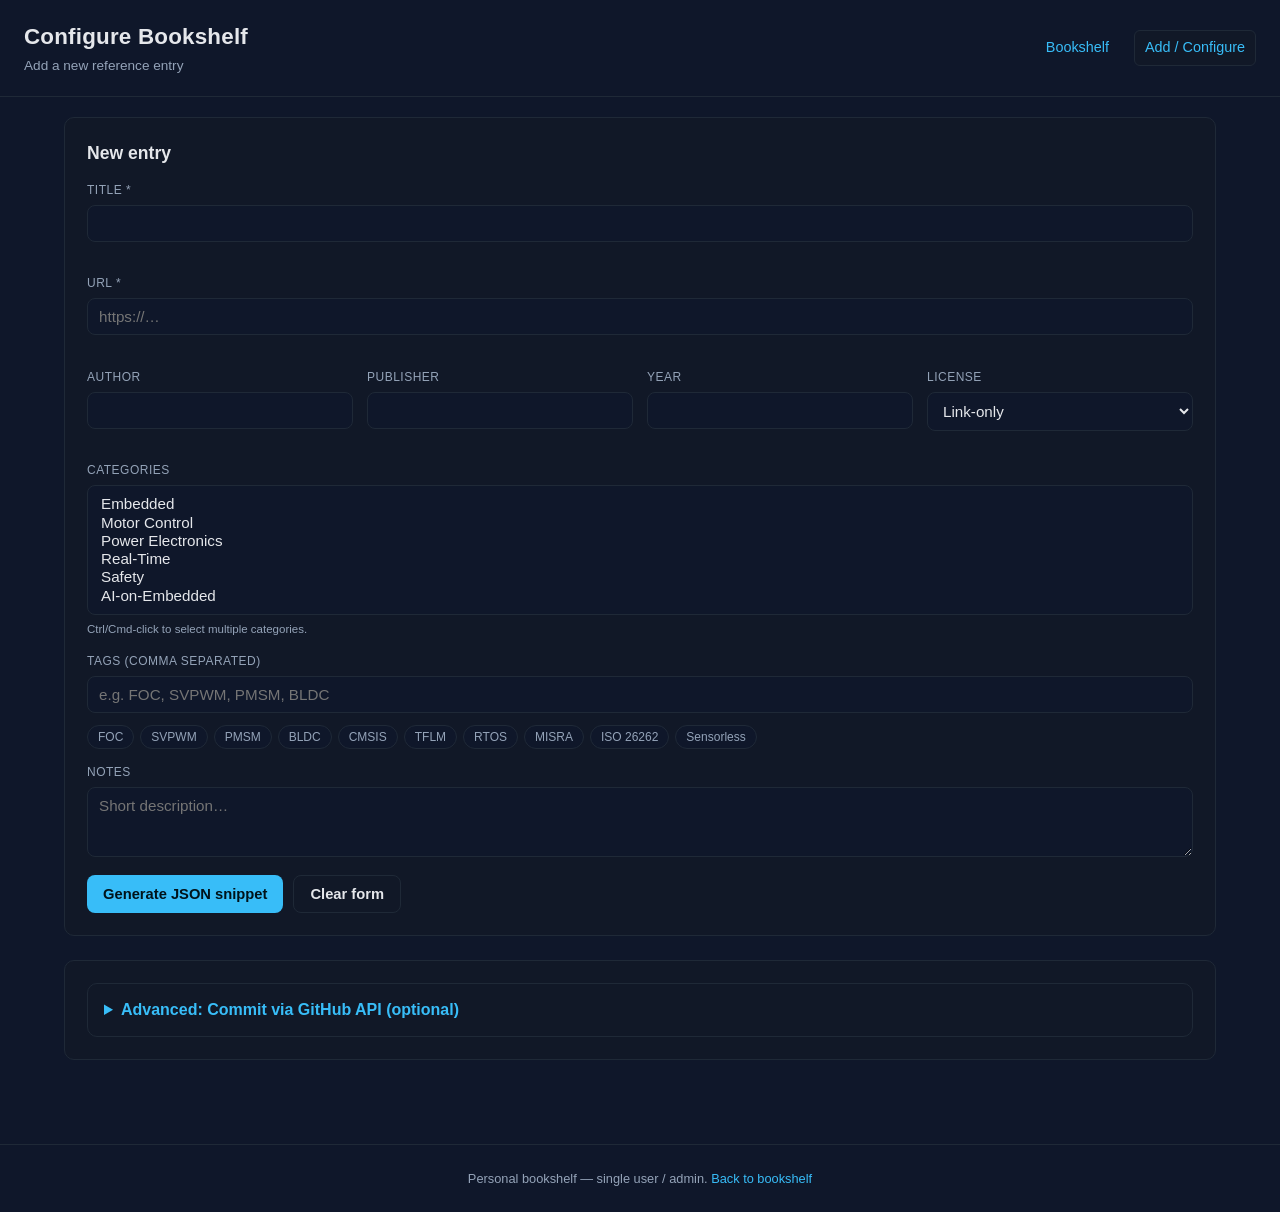
==== pages/books-config.html @ e0b72f69 "Initial bookshelf app: pages, css, js, seed data" ====
<!DOCTYPE html>
<html lang="en">
<head>
  <meta charset="UTF-8" />
  <meta name="viewport" content="width=device-width, initial-scale=1.0" />
  <title>Configure Bookshelf — Add Entry</title>
  <meta name="description" content="Add a new entry to the personal embedded/motor control bookshelf." />
  <link rel="stylesheet" href="../css/bookshelf.css" />
</head>
<body>
  <a class="skip-link" href="#main-content">Skip to content</a>

  <header class="page-header">
    <div>
      <h1>Configure Bookshelf</h1>
      <div class="subtitle">Add a new reference entry</div>
    </div>
    <nav class="header-nav" aria-label="Primary">
      <a href="bookshelf.html">Bookshelf</a>
      <a href="books-config.html" class="active">Add / Configure</a>
    </nav>
  </header>

  <main id="main-content">

    <section class="form-card">
      <h2>New entry</h2>
      <form id="book-form" novalidate>
        <div class="form-grid">

          <div class="control-group full-width">
            <label for="field-title">Title <span aria-hidden="true">*</span></label>
            <input type="text" id="field-title" name="title" required maxlength="200" />
            <div class="field-error" id="error-title"></div>
          </div>

          <div class="control-group full-width">
            <label for="field-url">URL <span aria-hidden="true">*</span></label>
            <input type="url" id="field-url" name="url" required placeholder="https://…" />
            <div class="field-error" id="error-url"></div>
          </div>

          <div class="control-group">
            <label for="field-author">Author</label>
            <input type="text" id="field-author" name="author" maxlength="150" />
          </div>

          <div class="control-group">
            <label for="field-publisher">Publisher</label>
            <input type="text" id="field-publisher" name="publisher" maxlength="150" />
          </div>

          <div class="control-group">
            <label for="field-year">Year</label>
            <input type="number" id="field-year" name="year" min="1900" max="2100" step="1" />
            <div class="field-error" id="error-year"></div>
          </div>

          <div class="control-group">
            <label for="field-license">License</label>
            <select id="field-license" name="license">
              <option value="Link-only">Link-only</option>
              <option value="Open Access">Open Access</option>
              <option value="CC-BY">CC-BY</option>
              <option value="CC-BY-SA">CC-BY-SA</option>
              <option value="Proprietary">Proprietary</option>
              <option value="Other">Other</option>
            </select>
          </div>

          <div class="control-group full-width">
            <label for="field-categories">Categories</label>
            <select id="field-categories" name="categories" multiple size="6">
              <option value="Embedded">Embedded</option>
              <option value="Motor Control">Motor Control</option>
              <option value="Power Electronics">Power Electronics</option>
              <option value="Real-Time">Real-Time</option>
              <option value="Safety">Safety</option>
              <option value="AI-on-Embedded">AI-on-Embedded</option>
            </select>
            <span class="hint">Ctrl/Cmd-click to select multiple categories.</span>
          </div>

          <div class="control-group full-width">
            <label for="field-tags">Tags (comma separated)</label>
            <input
              type="text"
              id="field-tags"
              name="tags"
              placeholder="e.g. FOC, SVPWM, PMSM, BLDC"
            />
            <div class="chips-helper" id="tag-chip-helper" aria-label="Common tags, click to insert">
              <button type="button" data-tag="FOC">FOC</button>
              <button type="button" data-tag="SVPWM">SVPWM</button>
              <button type="button" data-tag="PMSM">PMSM</button>
              <button type="button" data-tag="BLDC">BLDC</button>
              <button type="button" data-tag="CMSIS">CMSIS</button>
              <button type="button" data-tag="TFLM">TFLM</button>
              <button type="button" data-tag="RTOS">RTOS</button>
              <button type="button" data-tag="MISRA">MISRA</button>
              <button type="button" data-tag="ISO 26262">ISO 26262</button>
              <button type="button" data-tag="Sensorless">Sensorless</button>
            </div>
          </div>

          <div class="control-group full-width">
            <label for="field-notes">Notes</label>
            <textarea id="field-notes" name="notes" maxlength="400" placeholder="Short description…"></textarea>
          </div>
        </div>

        <div class="form-actions">
          <button type="submit" class="btn" id="generate-btn">Generate JSON snippet</button>
          <button type="button" class="btn secondary" id="clear-form-btn">Clear form</button>
        </div>
      </form>
    </section>

    <section class="form-card" id="snippet-section" hidden>
      <h2>Generated entry</h2>
      <p class="hint">
        Open <code>assets/books/books.json</code>, paste this object into the
        <code>"books"</code> array (keep the JSON valid — add a comma after the
        previous entry if needed), then commit.
      </p>
      <div id="duplicate-notice"></div>
      <pre class="snippet-box" id="snippet-output" tabindex="0"></pre>
      <div class="form-actions">
        <button type="button" class="btn secondary" id="copy-snippet-btn">Copy to clipboard</button>
      </div>
    </section>

    <section class="form-card">
      <details class="advanced-panel" id="advanced-panel">
        <summary>Advanced: Commit via GitHub API (optional)</summary>
        <div style="margin-top: 14px;">
          <div class="notice warn">
            <strong>Token handling notice:</strong> Your Personal Access Token is
            kept only in an in-memory JavaScript variable for this page session.
            It is never written to localStorage, sessionStorage, cookies, or sent
            anywhere except directly to <code>api.github.com</code> from your
            browser. Reloading or closing this tab clears it. Use a short-lived,
            fine-grained token scoped to this repository only
            (<code>contents: write</code>), and revoke it when you're done.
          </div>

          <div class="form-grid">
            <div class="control-group">
              <label for="field-owner">Repo owner</label>
              <input type="text" id="field-owner" value="" placeholder="github-username" />
            </div>
            <div class="control-group">
              <label for="field-repo">Repo name</label>
              <input type="text" id="field-repo" value="" placeholder="Bookshelf" />
            </div>
            <div class="control-group">
              <label for="field-branch">Branch</label>
              <input type="text" id="field-branch" value="main" />
            </div>
            <div class="control-group full-width">
              <label for="field-token">GitHub Personal Access Token</label>
              <input type="password" id="field-token" autocomplete="off" placeholder="ghp_… (not stored)" />
            </div>
          </div>

          <div class="form-actions">
            <button type="button" class="btn" id="commit-api-btn">Commit via GitHub API</button>
          </div>

          <div class="api-status-log" id="api-status-log" aria-live="polite">Ready.</div>
        </div>
      </details>
    </section>
  </main>

  <footer class="site-footer">
    Personal bookshelf — single user / admin. <a href="bookshelf.html">Back to bookshelf</a>
  </footer>

  <script src="../js/books-config.js"></script>
</body>
</html>
---- css/bookshelf.css ----
/* ==========================================================================
   Bookshelf - Dark Theme Stylesheet
   Shared by pages/bookshelf.html and pages/books-config.html
   ========================================================================== */

:root {
  --bg: #0f172a;
  --card: #111827;
  --border: #1f2937;
  --text: #e5e7eb;
  --muted: #94a3b8;
  --accent: #38bdf8;
  --accent-dark: #0284c7;
  --danger: #f87171;
  --success: #4ade80;
  --radius: 10px;
  --shadow: 0 1px 3px rgba(0, 0, 0, 0.4), 0 4px 14px rgba(0, 0, 0, 0.25);
}

* {
  box-sizing: border-box;
}

html, body {
  margin: 0;
  padding: 0;
}

body {
  background-color: var(--bg);
  color: var(--text);
  font-family: "Segoe UI", Roboto, Helvetica, Arial, sans-serif;
  line-height: 1.5;
  min-height: 100vh;
}

a {
  color: var(--accent);
  text-decoration: none;
}

a:hover,
a:focus {
  text-decoration: underline;
}

/* Focus visibility for accessibility */
a:focus-visible,
button:focus-visible,
input:focus-visible,
select:focus-visible,
textarea:focus-visible,
[tabindex]:focus-visible {
  outline: 3px solid var(--accent);
  outline-offset: 2px;
}

.skip-link {
  position: absolute;
  left: -999px;
  top: 0;
  background: var(--accent);
  color: #00131a;
  padding: 8px 12px;
  border-radius: 6px;
  z-index: 100;
}

.skip-link:focus {
  left: 8px;
  top: 8px;
}

/* ---------------- Layout shell ---------------- */

.page-header {
  border-bottom: 1px solid var(--border);
  padding: 20px 24px;
  display: flex;
  flex-wrap: wrap;
  align-items: center;
  justify-content: space-between;
  gap: 12px;
}

.page-header h1 {
  margin: 0;
  font-size: 1.4rem;
  font-weight: 600;
  letter-spacing: 0.2px;
}

.page-header .subtitle {
  color: var(--muted);
  font-size: 0.85rem;
  margin-top: 2px;
}

.header-nav {
  display: flex;
  gap: 14px;
  font-size: 0.9rem;
}

.header-nav a {
  padding: 6px 10px;
  border-radius: 6px;
  border: 1px solid transparent;
}

.header-nav a.active,
.header-nav a:hover {
  border-color: var(--border);
  background: var(--card);
  text-decoration: none;
}

main {
  max-width: 1200px;
  margin: 0 auto;
  padding: 20px 24px 60px;
}

footer.site-footer {
  text-align: center;
  color: var(--muted);
  font-size: 0.8rem;
  padding: 24px;
  border-top: 1px solid var(--border);
}

/* ---------------- Controls / filter bar ---------------- */

.controls {
  background: var(--card);
  border: 1px solid var(--border);
  border-radius: var(--radius);
  padding: 16px;
  margin-bottom: 20px;
  display: grid;
  gap: 14px;
  grid-template-columns: repeat(auto-fit, minmax(200px, 1fr));
}

.control-group {
  display: flex;
  flex-direction: column;
  gap: 6px;
  min-width: 0;
}

.control-group label {
  font-size: 0.75rem;
  text-transform: uppercase;
  letter-spacing: 0.5px;
  color: var(--muted);
}

input[type="text"],
input[type="search"],
input[type="number"],
input[type="url"],
input[type="password"],
select,
textarea {
  background: var(--bg);
  border: 1px solid var(--border);
  color: var(--text);
  border-radius: 8px;
  padding: 9px 11px;
  font-size: 0.95rem;
  font-family: inherit;
  width: 100%;
}

select[multiple] {
  min-height: 110px;
}

textarea {
  resize: vertical;
  min-height: 70px;
}

.control-group .hint {
  font-size: 0.72rem;
  color: var(--muted);
}

.results-meta {
  display: flex;
  justify-content: space-between;
  align-items: baseline;
  flex-wrap: wrap;
  gap: 8px;
  margin-bottom: 14px;
  color: var(--muted);
  font-size: 0.85rem;
}

.results-meta button {
  background: transparent;
  border: 1px solid var(--border);
  color: var(--muted);
  border-radius: 6px;
  padding: 5px 10px;
  cursor: pointer;
  font-size: 0.8rem;
}

.results-meta button:hover {
  color: var(--text);
  border-color: var(--accent);
}

/* ---------------- Cards / grid ---------------- */

.group-heading {
  font-size: 1rem;
  color: var(--accent);
  margin: 28px 0 12px;
  padding-bottom: 6px;
  border-bottom: 1px solid var(--border);
}

.group-heading:first-of-type {
  margin-top: 8px;
}

.book-grid {
  display: grid;
  grid-template-columns: repeat(auto-fill, minmax(260px, 1fr));
  gap: 16px;
}

.book-card {
  background: var(--card);
  border: 1px solid var(--border);
  border-radius: var(--radius);
  padding: 16px;
  box-shadow: var(--shadow);
  display: flex;
  flex-direction: column;
  gap: 8px;
  min-height: 100%;
}

.book-card h3 {
  margin: 0;
  font-size: 1.02rem;
  line-height: 1.35;
}

.book-card h3 a {
  color: var(--text);
}

.book-card h3 a:hover,
.book-card h3 a:focus {
  color: var(--accent);
}

.book-meta-line {
  color: var(--muted);
  font-size: 0.83rem;
}

.book-notes {
  font-size: 0.85rem;
  color: var(--text);
  opacity: 0.9;
  margin: 0;
}

.tag-row {
  display: flex;
  flex-wrap: wrap;
  gap: 6px;
  margin-top: auto;
  padding-top: 8px;
}

.tag-chip {
  background: rgba(56, 189, 248, 0.12);
  color: var(--accent);
  border: 1px solid rgba(56, 189, 248, 0.35);
  border-radius: 999px;
  padding: 2px 9px;
  font-size: 0.72rem;
  white-space: nowrap;
}

.category-chip {
  background: rgba(148, 163, 184, 0.12);
  color: var(--muted);
  border: 1px solid var(--border);
  border-radius: 999px;
  padding: 2px 9px;
  font-size: 0.72rem;
  white-space: nowrap;
}

.book-card .card-footer-link {
  font-size: 0.8rem;
  color: var(--accent);
}

/* ---------------- States ---------------- */

.state-message {
  text-align: center;
  padding: 50px 20px;
  color: var(--muted);
  border: 1px dashed var(--border);
  border-radius: var(--radius);
  background: var(--card);
}

.state-message.error {
  color: var(--danger);
  border-color: rgba(248, 113, 113, 0.4);
}

.state-message strong {
  display: block;
  color: var(--text);
  font-size: 1rem;
  margin-bottom: 6px;
}

/* ---------------- Buttons ---------------- */

.btn {
  display: inline-flex;
  align-items: center;
  justify-content: center;
  gap: 6px;
  background: var(--accent);
  color: #00131a;
  border: none;
  border-radius: 8px;
  padding: 10px 16px;
  font-size: 0.92rem;
  font-weight: 600;
  cursor: pointer;
}

.btn:hover {
  background: var(--accent-dark);
}

.btn.secondary {
  background: transparent;
  color: var(--text);
  border: 1px solid var(--border);
}

.btn.secondary:hover {
  border-color: var(--accent);
  color: var(--accent);
}

.btn.danger {
  background: var(--danger);
  color: #200505;
}

.btn[disabled] {
  opacity: 0.5;
  cursor: not-allowed;
}

/* ---------------- Form (config page) ---------------- */

.form-card {
  background: var(--card);
  border: 1px solid var(--border);
  border-radius: var(--radius);
  padding: 22px;
  margin-bottom: 24px;
}

.form-card h2 {
  margin-top: 0;
  font-size: 1.1rem;
}

.form-grid {
  display: grid;
  grid-template-columns: repeat(auto-fit, minmax(220px, 1fr));
  gap: 14px;
}

.form-grid .full-width {
  grid-column: 1 / -1;
}

.field-error {
  color: var(--danger);
  font-size: 0.78rem;
  min-height: 1em;
}

.chips-helper {
  display: flex;
  flex-wrap: wrap;
  gap: 6px;
  margin-top: 6px;
}

.chips-helper button {
  background: var(--bg);
  border: 1px solid var(--border);
  color: var(--muted);
  border-radius: 999px;
  padding: 4px 10px;
  font-size: 0.75rem;
  cursor: pointer;
}

.chips-helper button:hover {
  border-color: var(--accent);
  color: var(--accent);
}

.form-actions {
  display: flex;
  gap: 10px;
  flex-wrap: wrap;
  margin-top: 18px;
}

.snippet-box {
  background: var(--bg);
  border: 1px solid var(--border);
  border-radius: 8px;
  padding: 14px;
  font-family: "SFMono-Regular", Consolas, "Liberation Mono", Menlo, monospace;
  font-size: 0.82rem;
  white-space: pre-wrap;
  word-break: break-word;
  max-height: 320px;
  overflow: auto;
}

.notice {
  border-radius: 8px;
  padding: 12px 14px;
  font-size: 0.85rem;
  margin: 10px 0;
  border: 1px solid var(--border);
}

.notice.warn {
  border-color: rgba(248, 113, 113, 0.4);
  color: #fecaca;
  background: rgba(248, 113, 113, 0.08);
}

.notice.info {
  border-color: rgba(56, 189, 248, 0.35);
  color: #bae6fd;
  background: rgba(56, 189, 248, 0.06);
}

.notice.success {
  border-color: rgba(74, 222, 128, 0.4);
  color: #bbf7d0;
  background: rgba(74, 222, 128, 0.07);
}

details.advanced-panel {
  border: 1px solid var(--border);
  border-radius: var(--radius);
  background: var(--card);
  padding: 14px 16px;
}

details.advanced-panel summary {
  cursor: pointer;
  font-weight: 600;
  color: var(--accent);
}

.api-status-log {
  font-family: monospace;
  font-size: 0.78rem;
  background: var(--bg);
  border: 1px solid var(--border);
  border-radius: 8px;
  padding: 10px 12px;
  margin-top: 10px;
  max-height: 160px;
  overflow: auto;
  color: var(--muted);
}

.visually-hidden {
  position: absolute;
  width: 1px;
  height: 1px;
  overflow: hidden;
  clip: rect(0 0 0 0);
  white-space: nowrap;
}

/* ---------------- Responsive ---------------- */

@media (max-width: 480px) {
  .page-header {
    padding: 16px;
  }

  main {
    padding: 16px 14px 50px;
  }

  .book-grid {
    grid-template-columns: 1fr;
  }

  .controls {
    grid-template-columns: 1fr;
  }

  .form-actions {
    flex-direction: column;
  }

  .form-actions .btn {
    width: 100%;
  }
}
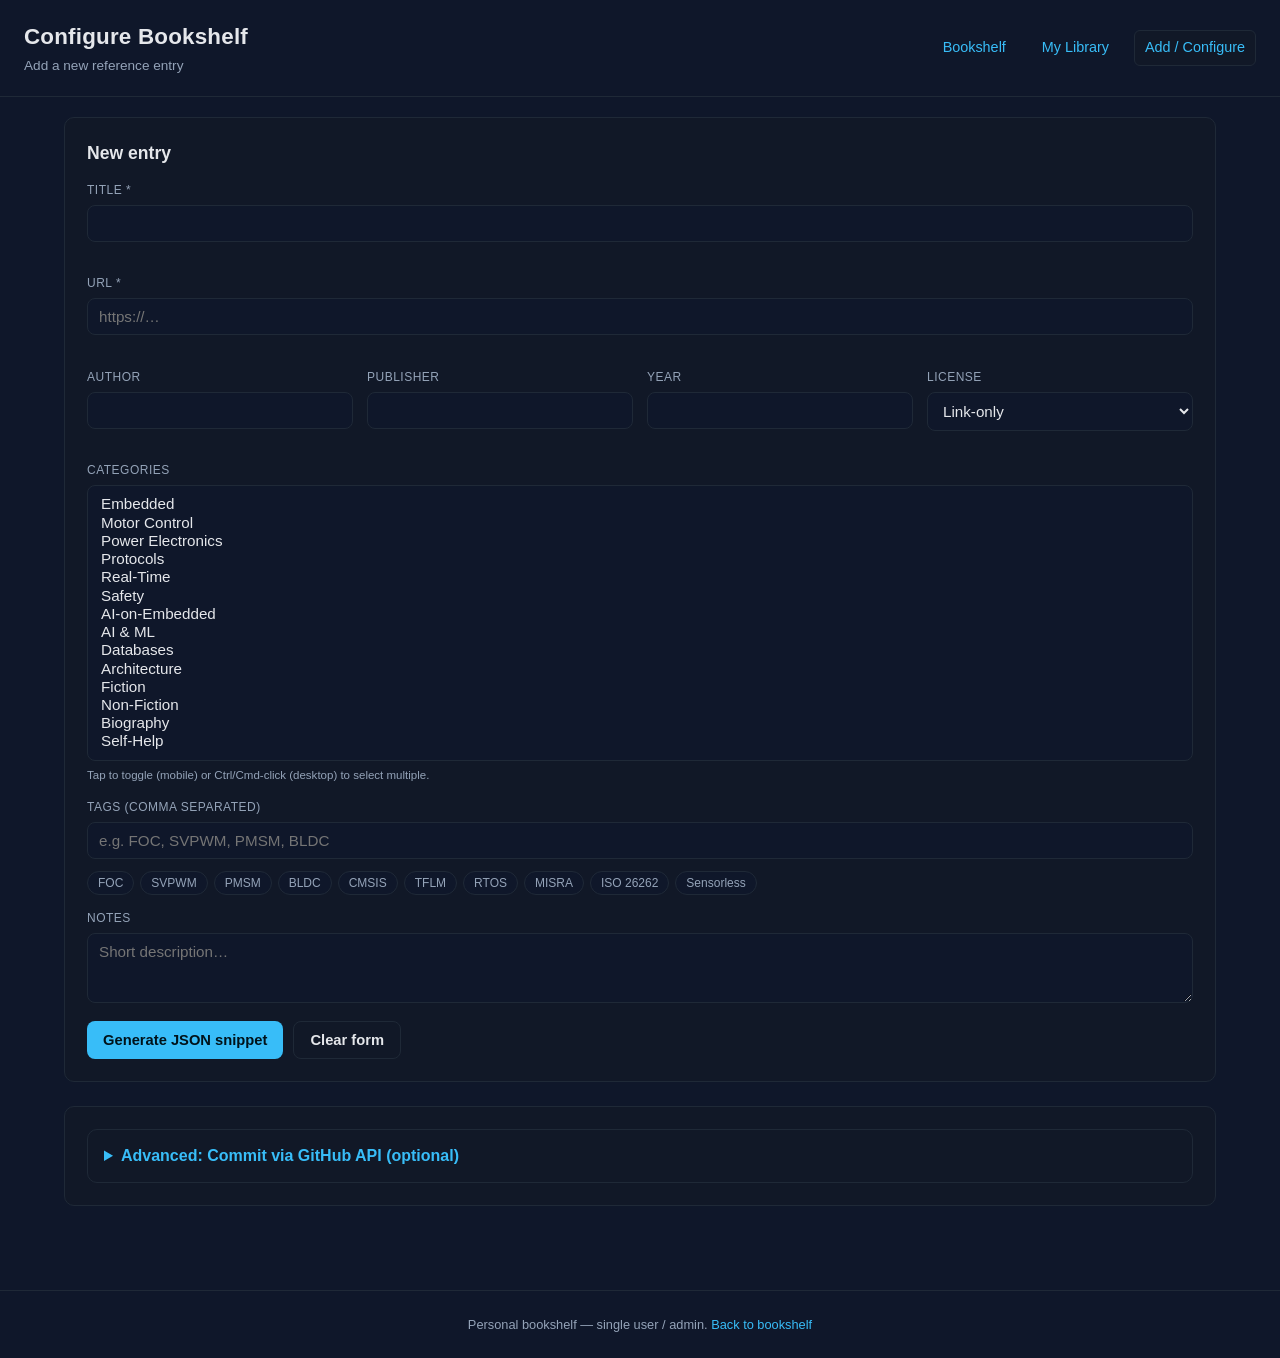
==== commit 4979f9a9: "Add mobile responsiveness, 48 new references, Library tab, and PDF reader - Mobile: pointer:coarse t" ====
--- a/pages/books-config.html
+++ b/pages/books-config.html
@@ -17,6 +17,7 @@
     </div>
     <nav class="header-nav" aria-label="Primary">
       <a href="bookshelf.html">Bookshelf</a>
+      <a href="library.html">My Library</a>
       <a href="books-config.html" class="active">Add / Configure</a>
     </nav>
   </header>
@@ -70,15 +71,23 @@
 
           <div class="control-group full-width">
             <label for="field-categories">Categories</label>
-            <select id="field-categories" name="categories" multiple size="6">
+            <select id="field-categories" name="categories" multiple size="14">
               <option value="Embedded">Embedded</option>
               <option value="Motor Control">Motor Control</option>
               <option value="Power Electronics">Power Electronics</option>
+              <option value="Protocols">Protocols</option>
               <option value="Real-Time">Real-Time</option>
               <option value="Safety">Safety</option>
               <option value="AI-on-Embedded">AI-on-Embedded</option>
+              <option value="AI & ML">AI &amp; ML</option>
+              <option value="Databases">Databases</option>
+              <option value="Architecture">Architecture</option>
+              <option value="Fiction">Fiction</option>
+              <option value="Non-Fiction">Non-Fiction</option>
+              <option value="Biography">Biography</option>
+              <option value="Self-Help">Self-Help</option>
             </select>
-            <span class="hint">Ctrl/Cmd-click to select multiple categories.</span>
+            <span class="hint">Tap to toggle (mobile) or Ctrl/Cmd-click (desktop) to select multiple.</span>
           </div>
 
           <div class="control-group full-width">
--- a/css/bookshelf.css
+++ b/css/bookshelf.css
@@ -504,15 +504,335 @@
   white-space: nowrap;
 }
 
+/* ---------------- Library toggle button on bookshelf cards ---------------- */
+
+.card-footer-actions {
+  margin-left: auto;
+  display: inline-flex;
+  align-items: center;
+  gap: 8px;
+  flex-shrink: 0;
+}
+
+.lib-toggle-btn {
+  background: transparent;
+  border: 1px solid var(--border);
+  color: var(--muted);
+  border-radius: 6px;
+  padding: 4px 10px;
+  font-size: 0.76rem;
+  cursor: pointer;
+  white-space: nowrap;
+  transition: border-color 0.15s, color 0.15s, background 0.15s;
+}
+
+.lib-toggle-btn:hover {
+  border-color: var(--accent);
+  color: var(--accent);
+}
+
+.lib-toggle-btn.in-library {
+  background: rgba(56, 189, 248, 0.1);
+  border-color: var(--accent);
+  color: var(--accent);
+}
+
+/* ---------------- Library page ---------------- */
+
+.lib-header {
+  display: flex;
+  align-items: baseline;
+  gap: 14px;
+  margin-bottom: 20px;
+  flex-wrap: wrap;
+}
+
+.lib-heading {
+  margin: 0;
+  font-size: 1.1rem;
+}
+
+.lib-count {
+  color: var(--muted);
+  font-size: 0.85rem;
+}
+
+.lib-sort-group {
+  margin-left: auto;
+  display: flex;
+  align-items: center;
+  gap: 8px;
+  font-size: 0.85rem;
+  color: var(--muted);
+}
+
+.lib-list {
+  display: flex;
+  flex-direction: column;
+  gap: 12px;
+}
+
+.lib-card {
+  background: var(--card);
+  border: 1px solid var(--border);
+  border-radius: var(--radius);
+  padding: 16px 20px;
+  display: flex;
+  gap: 20px;
+  align-items: flex-start;
+  box-shadow: var(--shadow);
+}
+
+.lib-card-body {
+  flex: 1;
+  min-width: 0;
+}
+
+.lib-card-title {
+  margin: 0 0 4px;
+  font-size: 1rem;
+  line-height: 1.35;
+}
+
+.lib-card-actions {
+  display: flex;
+  flex-direction: column;
+  gap: 8px;
+  flex-shrink: 0;
+}
+
+.lib-progress-track {
+  background: var(--border);
+  border-radius: 999px;
+  height: 5px;
+  margin: 10px 0 4px;
+  overflow: hidden;
+}
+
+.lib-progress-fill {
+  background: var(--accent);
+  height: 100%;
+  border-radius: 999px;
+  transition: width 0.4s ease;
+}
+
+.lib-progress-text {
+  font-size: 0.78rem;
+  color: var(--muted);
+  margin: 0;
+}
+
+/* ---------------- PDF Reader page ---------------- */
+
+.reader-page {
+  display: flex;
+  flex-direction: column;
+  height: 100dvh;
+  overflow: hidden;
+}
+
+.reader-topbar {
+  border-bottom: 1px solid var(--border);
+  padding: 10px 18px;
+  display: flex;
+  align-items: center;
+  gap: 14px;
+  flex-shrink: 0;
+  flex-wrap: wrap;
+  background: var(--card);
+}
+
+.reader-topbar .back-link {
+  font-size: 0.88rem;
+  color: var(--muted);
+  white-space: nowrap;
+  text-decoration: none;
+}
+
+.reader-topbar .back-link:hover {
+  color: var(--accent);
+  text-decoration: none;
+}
+
+.reader-title {
+  flex: 1;
+  font-size: 0.92rem;
+  font-weight: 600;
+  overflow: hidden;
+  text-overflow: ellipsis;
+  white-space: nowrap;
+  min-width: 0;
+}
+
+.reader-canvas-wrapper {
+  flex: 1;
+  overflow: auto;
+  background: #0d0d1a;
+  display: flex;
+  flex-direction: column;
+  align-items: center;
+  padding: 20px 16px;
+}
+
+#pdf-canvas {
+  display: block;
+  max-width: 100%;
+  box-shadow: 0 4px 40px rgba(0, 0, 0, 0.7);
+}
+
+.reader-loading {
+  color: var(--muted);
+  padding: 80px 20px;
+  text-align: center;
+  font-size: 0.95rem;
+  line-height: 1.7;
+}
+
+.reader-loading.error {
+  color: var(--danger);
+}
+
+.reader-bottombar {
+  border-top: 1px solid var(--border);
+  padding: 10px 18px;
+  display: flex;
+  align-items: center;
+  gap: 10px;
+  flex-shrink: 0;
+  flex-wrap: wrap;
+  background: var(--card);
+}
+
+.reader-nav-btn {
+  background: var(--bg);
+  border: 1px solid var(--border);
+  color: var(--text);
+  border-radius: 8px;
+  padding: 6px 14px;
+  font-size: 1.3rem;
+  line-height: 1;
+  cursor: pointer;
+  transition: border-color 0.15s, color 0.15s;
+}
+
+.reader-nav-btn:disabled {
+  opacity: 0.3;
+  cursor: not-allowed;
+}
+
+.reader-nav-btn:not(:disabled):hover {
+  border-color: var(--accent);
+  color: var(--accent);
+}
+
+.reader-page-input {
+  width: 56px;
+  text-align: center;
+  font-size: 0.9rem;
+}
+
+.reader-page-of {
+  color: var(--muted);
+  font-size: 0.88rem;
+  white-space: nowrap;
+}
+
+.reader-progress-bar {
+  flex: 1;
+  background: var(--border);
+  border-radius: 999px;
+  height: 6px;
+  overflow: hidden;
+  min-width: 60px;
+}
+
+.reader-progress-fill {
+  background: var(--accent);
+  height: 100%;
+  border-radius: 999px;
+  transition: width 0.3s ease;
+}
+
 /* ---------------- Responsive ---------------- */
 
+/* Touch devices — enlarge tap targets and raise input font size to prevent
+   iOS Safari from auto-zooming (threshold is 16px / 1rem). */
+@media (pointer: coarse) {
+  .header-nav a {
+    padding: 10px 14px;
+    min-height: 44px;
+    display: inline-flex;
+    align-items: center;
+  }
+
+  input[type="text"],
+  input[type="search"],
+  input[type="number"],
+  input[type="url"],
+  input[type="password"],
+  select {
+    font-size: 1rem;
+    padding: 11px 13px;
+    min-height: 44px;
+  }
+
+  select[multiple] {
+    min-height: 130px;
+  }
+
+  .tag-chip,
+  .category-chip {
+    padding: 5px 12px;
+    font-size: 0.78rem;
+  }
+
+  .chips-helper button {
+    padding: 8px 14px;
+    font-size: 0.8rem;
+    min-height: 38px;
+  }
+
+  .results-meta button {
+    padding: 8px 14px;
+    min-height: 38px;
+  }
+
+  .btn {
+    padding: 12px 18px;
+    min-height: 44px;
+  }
+}
+
+/* Tablet / mid-width — collapse grids before hitting the phone breakpoint */
+@media (max-width: 640px) {
+  .controls {
+    grid-template-columns: 1fr;
+  }
+
+  .form-grid {
+    grid-template-columns: 1fr;
+  }
+}
+
+/* Small phone (≤ 480px) */
 @media (max-width: 480px) {
   .page-header {
-    padding: 16px;
+    padding: 14px 16px;
+    flex-direction: column;
+    align-items: flex-start;
+    gap: 10px;
+  }
+
+  .header-nav {
+    width: 100%;
+  }
+
+  .page-header h1 {
+    font-size: 1.2rem;
   }
 
   main {
-    padding: 16px 14px 50px;
+    padding: 14px 12px 50px;
   }
 
   .book-grid {
@@ -523,6 +843,14 @@
     grid-template-columns: 1fr;
   }
 
+  .control-group .hint {
+    font-size: 0.8rem;
+  }
+
+  .group-heading {
+    font-size: 0.95rem;
+  }
+
   .form-actions {
     flex-direction: column;
   }
@@ -530,4 +858,27 @@
   .form-actions .btn {
     width: 100%;
   }
-}
+
+  .lib-card {
+    flex-direction: column;
+  }
+
+  .lib-card-actions {
+    flex-direction: row;
+    width: 100%;
+  }
+
+  .lib-card-actions .btn {
+    flex: 1;
+    text-align: center;
+  }
+
+  .reader-bottombar {
+    gap: 6px;
+    padding: 8px 12px;
+  }
+
+  .reader-page-input {
+    width: 46px;
+  }
+}
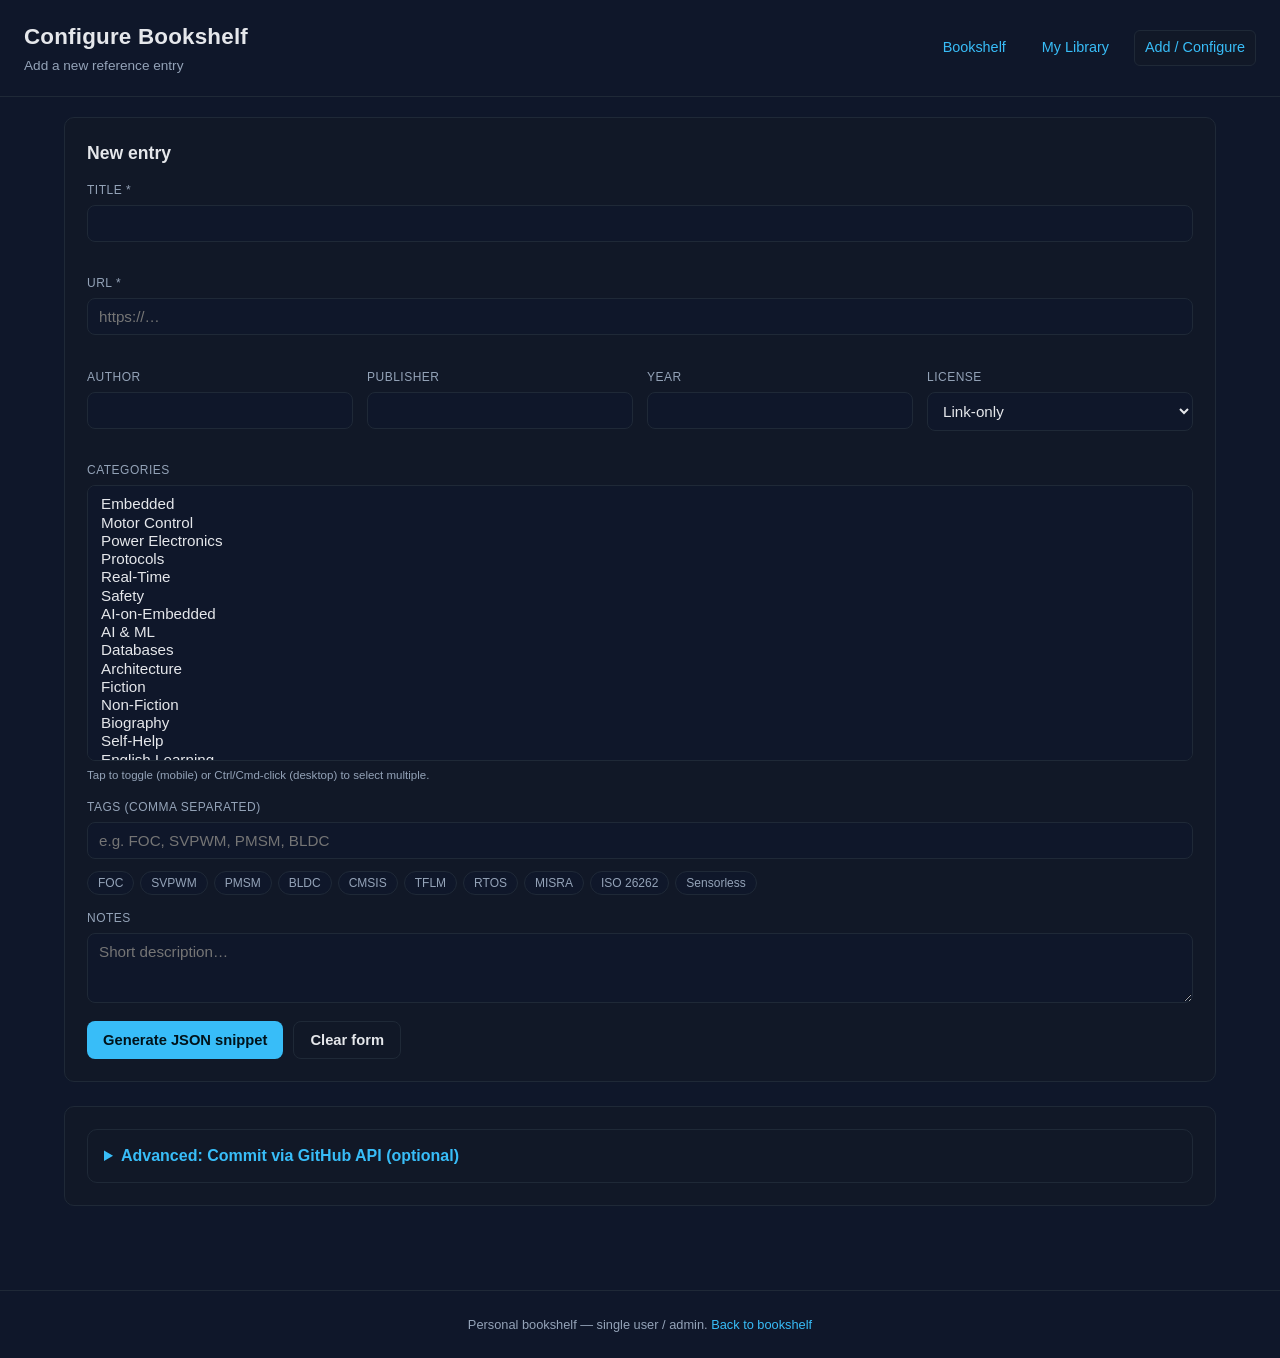
==== commit afc390ef: "Add English Learning category with 5 reference books - New category: English Learning added to books" ====
--- a/pages/books-config.html
+++ b/pages/books-config.html
@@ -86,6 +86,7 @@
               <option value="Non-Fiction">Non-Fiction</option>
               <option value="Biography">Biography</option>
               <option value="Self-Help">Self-Help</option>
+              <option value="English Learning">English Learning</option>
             </select>
             <span class="hint">Tap to toggle (mobile) or Ctrl/Cmd-click (desktop) to select multiple.</span>
           </div>
